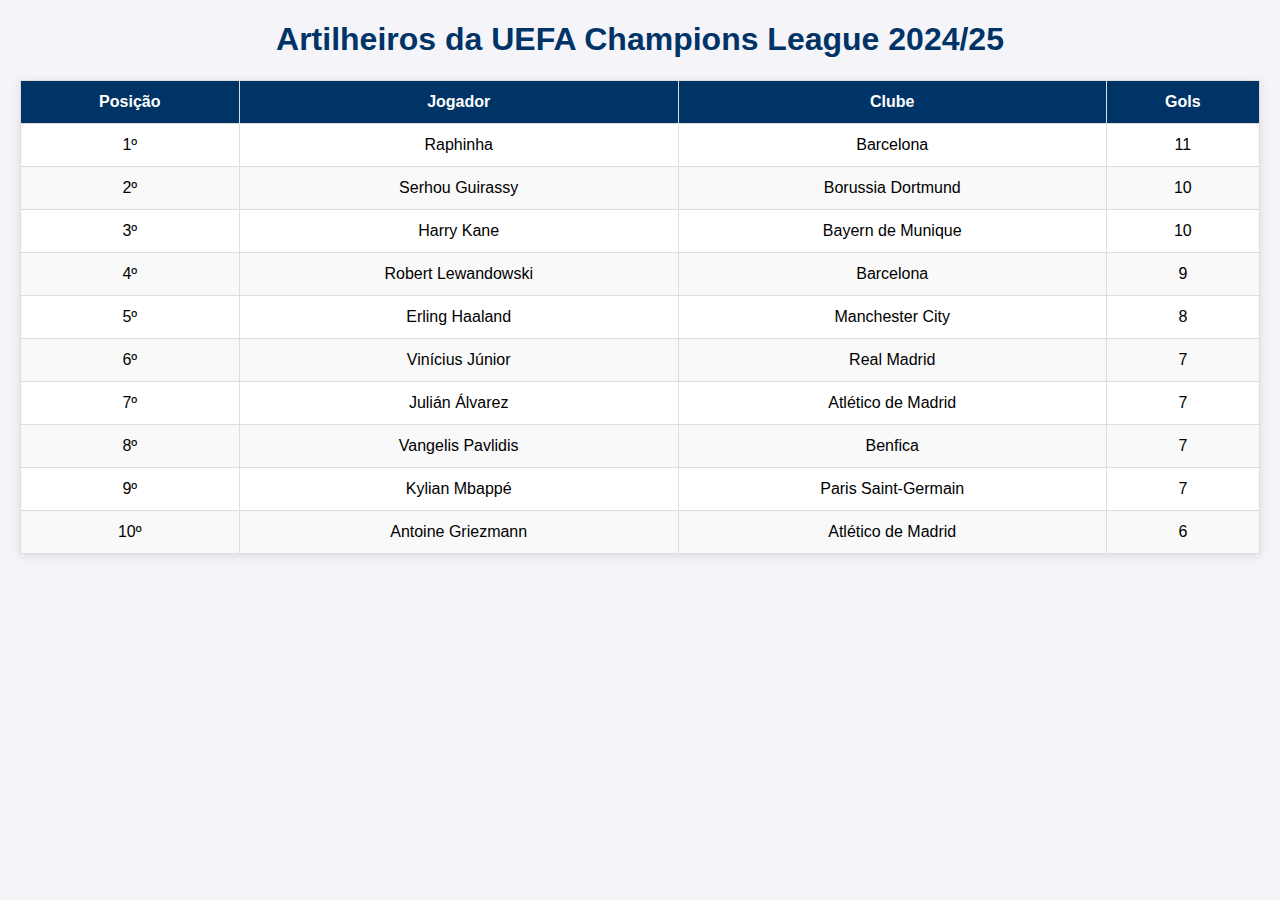
==== artilharia.html @ 80d353a2 "Arquivos site" ====
<!DOCTYPE html>
<html lang="pt-BR">
<head>
    <meta charset="UTF-8">
    <meta name="viewport" content="width=device-width, initial-scale=1.0">
    <link rel="stylesheet" href="artilharia.css">
    <title>Artilheiros da Champions League 2024/25</title>
</head>
<body>

    <h1>Artilheiros da UEFA Champions League 2024/25</h1>

    <table>
        <thead>
            <tr>
                <th>Posição</th>
                <th>Jogador</th>
                <th>Clube</th>
                <th>Gols</th>
            </tr>
        </thead>
        <tbody>
            <tr>
                <td>1º</td>
                <td>Raphinha</td>
                <td>Barcelona</td>
                <td>11</td>
            </tr>
            <tr>
                <td>2º</td>
                <td>Serhou Guirassy</td>
                <td>Borussia Dortmund</td>
                <td>10</td>
            </tr>
            <tr>
                <td>3º</td>
                <td>Harry Kane</td>
                <td>Bayern de Munique</td>
                <td>10</td>
            </tr>
            <tr>
                <td>4º</td>
                <td>Robert Lewandowski</td>
                <td>Barcelona</td>
                <td>9</td>
            </tr>
            <tr>
                <td>5º</td>
                <td>Erling Haaland</td>
                <td>Manchester City</td>
                <td>8</td>
            </tr>
            <tr>
                <td>6º</td>
                <td>Vinícius Júnior</td>
                <td>Real Madrid</td>
                <td>7</td>
            </tr>
            <tr>
                <td>7º</td>
                <td>Julián Álvarez</td>
                <td>Atlético de Madrid</td>
                <td>7</td>
            </tr>
            <tr>
                <td>8º</td>
                <td>Vangelis Pavlidis</td>
                <td>Benfica</td>
                <td>7</td>
            </tr>
            <tr>
                <td>9º</td>
                <td>Kylian Mbappé</td>
                <td>Paris Saint-Germain</td>
                <td>7</td>
            </tr>
            <tr>
                <td>10º</td>
                <td>Antoine Griezmann</td>
                <td> Atlético de Madrid</td>
                <td>6</td>
            </tr>
        </tbody>
    </table>

</body>
</html>
---- artilharia.css ----
body {
    font-family: Arial, sans-serif;
    margin: 20px;
    background-color: #f4f4f9;
}
h1 {
    text-align: center;
    color: #003366;
}
table {
    width: 100%;
    border-collapse: collapse;
    margin-top: 20px;
    background-color: #ffffff;
    box-shadow: 0 2px 10px rgba(0, 0, 0, 0.1);
}
th, td {
    padding: 12px;
    text-align: center;
    border: 1px solid #ddd;
}
th {
    background-color: #003366;
    color: #ffffff;
}
tr:nth-child(even) {
    background-color: #f9f9f9;
}
.club-logo {
    width: 20px;
    height: 20px;
    vertical-align: middle;
    margin-right: 5px;
}
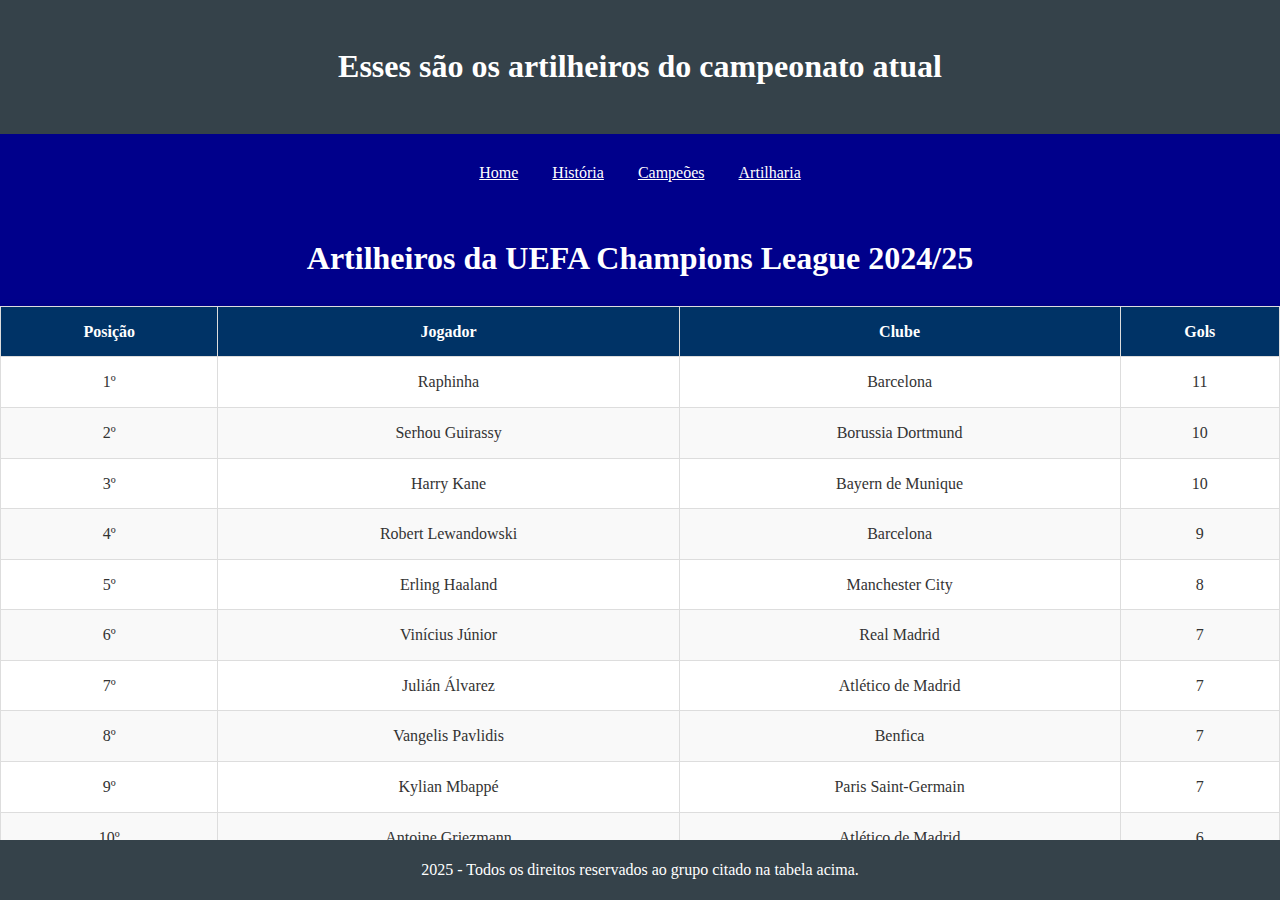
==== commit 85105c43: "atualização" ====
--- a/artilharia.html
+++ b/artilharia.html
@@ -6,7 +6,20 @@
     <link rel="stylesheet" href="artilharia.css">
     <title>Artilheiros da Champions League 2024/25</title>
 </head>
+<header>
+    <h1>Esses são os artilheiros do campeonato atual</h1>
+</header>
 <body>
+    <nav>
+        <div class="botoes">
+        <ul>
+        <li><a href="/index.html" target="_blank">Home</a></li>
+        <li><a href="/história.html" target="_blank">História</a></li>
+        <li><a href="/campeões.html" target="_blank">Campeões</a></li>
+        <li><a href="/artilharia.html" target="_blank">Artilharia</a></li>
+        </ul>
+    </div>
+    </nav> 
 
     <h1>Artilheiros da UEFA Champions League 2024/25</h1>
 
@@ -82,6 +95,9 @@
             </tr>
         </tbody>
     </table>
+    <footer>
+        <p>2025 - Todos os direitos reservados ao grupo citado na tabela acima.</p>
+    </footer>
 
 </body>
 </html>
--- a/artilharia.css
+++ b/artilharia.css
@@ -1,11 +1,14 @@
 body {
-    font-family: Arial, sans-serif;
-    margin: 20px;
-    background-color: #f4f4f9;
+    line-height: 1.6;
+        margin: 0;
+        padding: 0;
+        background-color: darkblue;
+        color: #333;
+    text-align: center;
 }
 h1 {
     text-align: center;
-    color: #003366;
+    color: #ffffff;
 }
 table {
     width: 100%;
@@ -31,4 +34,37 @@
     height: 20px;
     vertical-align: middle;
     margin-right: 5px;
+}
+footer {
+    background: #35424a;
+    color: white;
+    text-align: center;
+    padding: 1px 0;
+    position: fixed;
+    bottom: 0;
+    width: 100%;
+}
+header{
+    background: #35424a;
+        color: #ffffff;
+        padding: 20px 0;
+        text-align: center;
+}
+nav {
+    background: darkblue;
+    padding: 10px 0;
+}
+
+nav ul {
+    padding: 0;
+    list-style: none;
+    text-align: center;
+}
+
+nav ul li  {
+    display: inline;
+    margin: 0 15px;
+}
+nav ul li a {
+    color: white;
 }